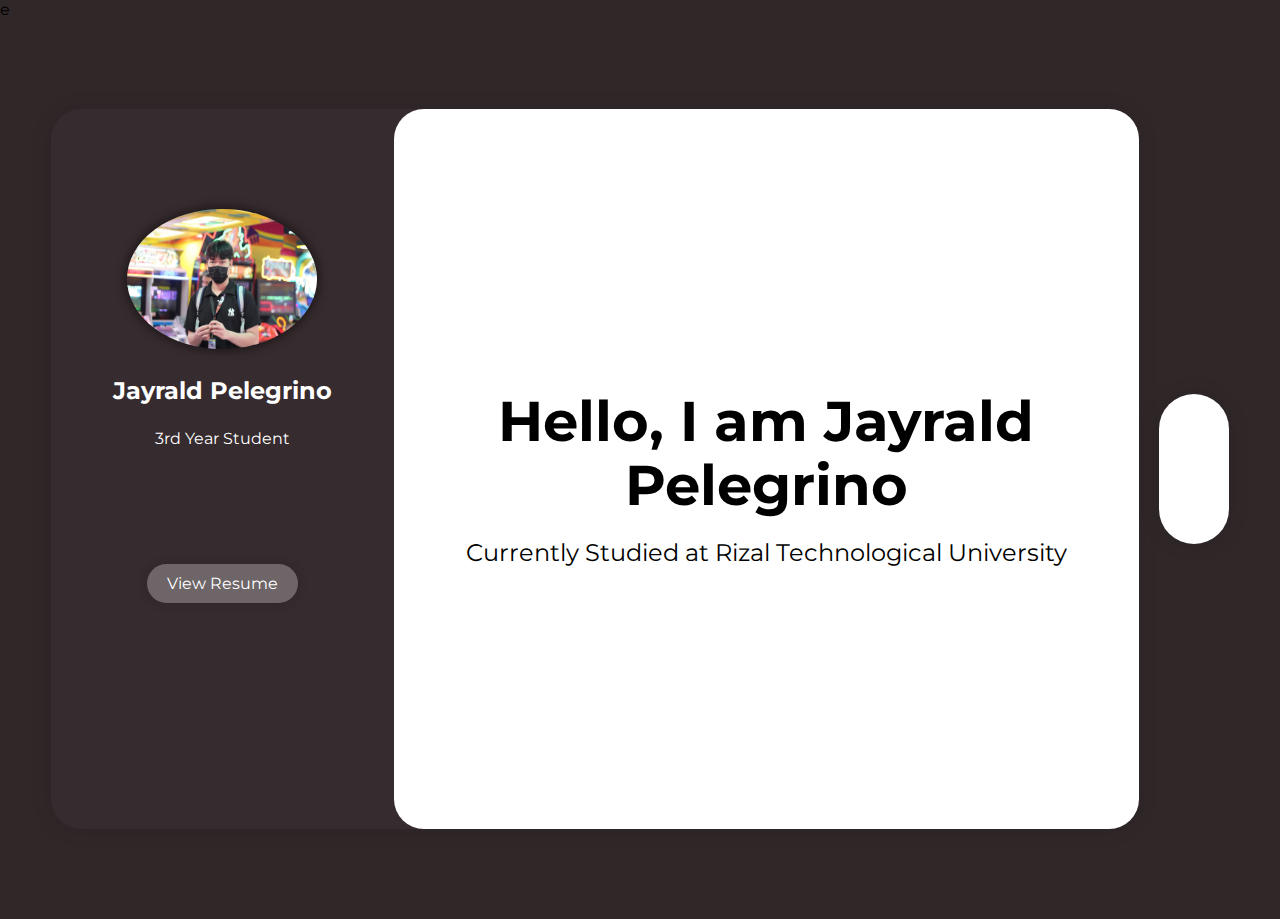
==== index.html @ 6363d448 "Update index.html" ====
<!doctype html>
<html lang="en">
<head>
    <!-- Required meta tags -->
    <meta charset="utf-8">
    <meta name="viewport" content="width=device-width, initial-scale=1">
    <!-- Font Awesome CDN  -->
    <link rel="stylesheet" href="https://cdnjs.cloudflare.com/ajax/libs/font-awesome/5.14.0/css/all.min.css"
        integrity="sha512-1PKOgIY59xJ8Co8+NE6FZ+LOAZKjy+KY8iq0G4B3CyeY6wYHN3yt9PW0XpSriVlkMXe40PTKnXrLnZ9+fkDaog=="
        crossorigin="anonymous" />
    <!-- CSS -->
    <link rel="stylesheet" href="style.css">
    <title>Jayrald L. Pelegrino</title>e</title>
</head>

<nav id="navbar" class="navbar"><a href="#"></a></nav>
<div class="container">
    <!--=============== NAVIGATION MENU ===============-->
    <div class="menu">
        <a href="#welcome-section" class="menu-icon fas fa-home"></a>
        <a href="#about" class="menu-icon fas fa-user"></a>
        <a href="#projects" class="menu-icon fas fa-code"></a>
        <!--<a href="#experience" class="menu-icon fas fa-briefcase"></a>-->
        <a href="#contact" class="menu-icon fas fa-envelope"></a>
    </div>
    <!--=============== MAIN "WINDOW" ===============-->
    <div class="portfolio">
        <!--=============== HEADER SECTION ===============-->
        <section class="header">
            <img class="header-img"
                src="img/pp-img.jpg" alt="" />
            <h1>Jayrald Pelegrino</h1>
            <h2>3rd Year Student</h2>
            <div class="socials">
                <a href="https://www.instagram.com/jayrald_p/" target="_blank" class="fab fa-instagram" id="profile-link"></a>
                <a href="https://github.com/raldish" target="_blank" class="fab fa-github"></a>
                <a href="https://www.facebook.com/raldddesuudes" target="_blank" class="fab fa-facebook"></a>
            </div>
            <a href="docs/Jayrald-Lato-Pelegrino-Cv-Resume.pdf" class="cta" download>View Resume

            </a>
        </section>
        <!--=============== CONTENT SECTION ===============-->
        <div class="content">
            <!--=============== HOME ===============-->
            <section class="content-card home" id="welcome-section">
                <h1>Hello, I am Jayrald Pelegrino</h1>
                <h2>Currently Studied at Rizal Technological University</h2>
            </section>
            <!--=============== ABOUT ME ===============-->
            <section class="content-card about" id="about">
                <h1>About me</h1>
                <div class="about-item about-me">
                    <p>
                        I am writing to express my strong interest in applying for an internship
                        or on-the-job training opportunity within your esteemed organization,
                        and pursuing a Bachelor of Science in Information Technology degree.
                    </p>
                    <p>
                        I am confident that my enthusiasm for the field, along with my knowledge 
                        and skills, will enable me to make a valuable contribution to your team. 
                        I would be grateful for the opportunity to learn from experienced 
                        professionals in the field and gain practical exposure to the latest 
                        technologies and trends.
                    </p>
                    <p>
                        Please find my resume attached for your review. I would appreciate the
                        chance to discuss my qualifications and how I can contribute to your 
                        organization in more detail. Thank you for considering my application, 
                        and I look forward to hearing from you soon.
                    </p>
                </div>
                <div class="col-2">
                    <div class="about-item skills">
                        <h1>Skills some of the basic</h1>
                        <span class="skill">HTML</span>
                        <span class="skill">CSS</span>
                        <span class="skill">Java</span>
                        <span class="skill">PHP</span>
                        <span class="skill">MYSQL</span>
                        <span class="skill">Photoshop</span>
                        <span class="skill">MsWord</span>
                        <span class="skill">67 WPM</span>
                    </div>
                    <div class="about-item languages">
                        <h1>Languages</h1>
                        <div class="language">
                            <p>Tagalog</p>
                            <span class="bar"><span class="filipino"></span></span>
                        </div>
                        <div class="language">
                            <p>English</p>
                            <span class="bar"><span class="english"></span></span>
                        </div>
                    </div>
                </div>
            </section>
            <!--=============== PROJECTS ===============-->
            <section class="content-card projects" id="projects">
                <h1>My School Work</h1>
                <div class="col-2 project-list">
                    <div class="project-tile">
                        <img src="myworks/hannah-webs.png" alt="" />
                        <div class="overlay">
                            <div class="project-description">
                                <h3>Project 1</h3>
                                <p>
                                    Midterm Website for hannah who loves making cakes.
                                </p>
                            </div>
                        </div>
                    </div>
                    <div class="project-tile">
                        <img src="myworks/e-com-webs.png" alt="" />
                        <div class="overlay">
                            <div class="project-description">
                                <h3>Project 2</h3>
                                <p>
                                    For my midterm period I made simple E-commerce website.
                                </p>
                            </div>
                        </div>
                    </div>
                    <div class="project-tile">
                        <img src="myworks/e-port-webs.png" alt="" />
                        <div class="overlay">
                            <div class="project-description">
                                <h3>Project 3</h3>
                                <p>
                                    Our last and final activity is making an e-portfolio website for lecture and laboratory.
                                </p>
                            </div>
                        </div>
                    </div>
                    <div class="project-tile">
                        <img src="myworks/groupings-php.png" alt="" />
                        <div class="overlay">
                            <div class="project-description">
                                <h3>Project 4</h3>
                                <p>
                                    This project is by group and we made this in php MYSQL Localhostadmin.
                                </p>
                            </div>
                        </div>
                    </div>
                    <div class="project-tile">
                        <img src="myworks/f-w-p-game.png" alt="" />
                        <div class="overlay">
                            <div class="project-description">
                                <h3>Project 5</h3>
                                <p>
                                    This common python game we made this by group for my last and final submission.
                                </p>
                            </div>
                        </div>
                    </div>
                    <div class="project-tile">
                        <img src="myworks/mem-game.png" alt="" />
                        <div class="overlay">
                            <div class="project-description">
                                <h3>Project 6</h3>
                                <p>
                                    This common python game also we made by group and as we need for final activity.
                                </p>
                            </div>
                        </div>
                    </div>
                </div>
                <a href="https://github.com/raldish">see more on my Github</a>
            </section>
            <!--=============== CONTACT ===============-->
            <section class="content-card contact" id="contact">
                <h1>Contact</h1>
                <form class="form" id="form" action="#">
                    <div class="input-box">
                        <input type="text" class="text-input" name="name" placeholder="Name" />
                    </div>
                    <div class="input-box">
                        <input type="email" class="text-input" name="email" id="email" placeholder="Email" />
                    </div>
                    <div class="input-box">
                        <input type="subject" class="text-input" name="subject" id="subject"
                            placeholder="Subject" />
                    </div>
                    <div class="input-box">
                        <textarea name="text" class="message" placeholder="Message..."></textarea>
                    </div>
                    <div class="input-box">
                        <input type="submit" class="submit-btn" id="submit" value="submit" />
                    </div>
                </form>
            </section>
        </div>
    </div>
</div>


</html>
---- style.css ----
/*=============== GOOGLE FONTS ===============*/
@import url("https://fonts.googleapis.com/css2?family=Montserrat:wght@100;200;300;400;500;600;700;800;900&display=swap");
/*=============== VARIABLES ===============*/
:root {
  --accent-color: #a8858f;
  --background-color: #302729;
  --background-color-2: #362b2e;
  --light-grey: rgb(194, 194, 194);
  --border-radius: 30px;
}
/*=============== SCROLLBAR ===============*/
::-webkit-scrollbar {
  width: 8px;
}
::-webkit-scrollbar-track {
  background: transparent;
}
::-webkit-scrollbar-thumb {
  background: transparent;
  border-radius: 10px;
}
.content:hover::-webkit-scrollbar-thumb {
  background: var(--light-grey);
}
/*=============== BASE ===============*/
* {
  padding: 0;
  margin: 0;
  font-family: "Montserrat", sans-serif;
}
html {
  font-size: 16px;
  font-family: "Montserrat", sans-serif;
  background-color: var(--background-color);
}
a {
  text-decoration: none;
  color: var(--accent-color);
}
p {
  line-height: 1.5rem;
  margin-bottom: 0.7rem;
}
h1 {
  line-height: 4rem;
}
h2 {
  line-height: 2rem;
  font-weight: normal;
}
.col-2 {
  display: grid;
  grid-template-columns: 1fr 1fr;
  gap: 20px;
  width: 100%;
}
.container {
  display: flex;
  align-items: center;
  justify-content: center;
  height: 100vh;
}
/*=============== MENU ===============*/
.menu {
  display: flex;
  flex-direction: column;
  align-items: center;
  justify-content: center;
  order: 2;
  background: #fff;
  width: 70px;
  margin-left: 20px;
  border-radius: 35px;
  padding: 15px 0;
  box-shadow: 0px 0px 20px 1px rgba(0, 0, 0, 0.1);
}
.menu-icon {
  font-size: 2rem;
  color: var(--light-grey);
  margin: 15px;
}
.menu-icon:hover {
  color: var(--accent-color);
}
/*=============== PORTFOLIO CONTAINER ===============*/
.portfolio {
  display: flex;
  background: var(--background-color-2);
  height: 80vh;
  width: 85vw;
  max-width: 1200px;
  border-radius: var(--border-radius);
  box-shadow: 0px 0px 20px 1px rgba(0, 0, 0, 0.1);
}
/*=============== HEADER ===============*/
.header {
  display: flex;
  flex-direction: column;
  align-items: center;
  width: 500px;
  height: 100%;
  border-radius: var(--border-radius);
  color: white;
  overflow: auto;
}
.header-img {
  width: 190px;
  height: 140px;
  border-radius: 50%;
  margin: 10px;
  margin-top: 100px;
  box-shadow: 0px 0px 10px 2px rgba(0, 0, 0, 0.5);
}
.header h1 {
  font-size: 1.5rem;
}
.header h2 {
  font-size: 1rem;
}
.socials {
  margin: 20px;
}
.socials a {
  color: white;
  margin: 0 10px;
  transition: 0.2s linear;
  transition-property: background-color, color;
}
.socials a:hover {
  color: var(--accent-color);
  transition: 0.2s linear;
  transition-property: background-color, color;
}
.header .cta {
  color: #fff;
  background-color: rgba(255, 255, 255, 0.274);
  padding: 10px 20px;
  margin: 50px 0;
  border-radius: 30px;
  transition: 0.2s linear;
  transition-property: background-color, color;
  box-shadow: 0px 0px 10px 2px rgba(0, 0, 0, 0.1);
}
.header .cta:hover {
  color: var(--accent-color);
  background-color: #fff;
  transition: 0.2s linear;
  transition-property: background-color, color;
}
/*=============== CONTENT ===============*/
.content {
  border-radius: var(--border-radius);
  background: white;
  width: 100%;
  height: 100%;
  overflow: auto;
  scroll-behavior: smooth;
}
.content-card {
  display: flex;
  flex-direction: column;
  align-items: center;
  justify-content: center;
  min-height: 100%;
  margin: 0 50px;
}
/*=============== HOME SECTION ===============*/
.home h1 {
  font-size: 3.5rem;
  font-weight: bolder;
  text-align: center;
  margin: 20px;
}
/*=============== ABOUT SECTION ===============*/
.about {
  display: flex;
  flex-direction: column;
}
.about-item {
  width: 100%;
  margin: 0.5rem 0;
}
.language {
  margin-bottom: 15px;
}
.language p {
  margin: 0;
}
.bar {
  background: rgba(0, 0, 0, 0.1);
  display: block;
  height: 8px;
  border-radius: 10px;
  overflow: hidden;
}
.bar span {
  height: 8px;
  float: left;
  background: var(--accent-color);
}
.filipino {
  width: 100%;
}
.english {
  width: 50%;
}

.skill {
  background-color: var(--accent-color);
  color: #fff;
  line-height: 35px;
  padding: 5px 10px;
  border-radius: 15px;
}
/*=============== PROJECTS SECTION ===============*/
.project-list {
  margin: 20px 0;
}
.project-tile {
  position: relative;
  display: flex;
  flex-direction: column;
  justify-content: end;
  background: var(--light-grey);
  color: transparent;
  width: 100%;
  height: 300px;
  margin: auto;
  overflow: hidden;
  box-shadow: 0px 0px 10px 1px rgba(0, 0, 0, 0.1);
}
.project-tile img {
  position: absolute;
  width: 100%;
  height: 100%;
  object-fit: cover;
  z-index: 1;
  filter: contrast(70%) brightness(110%) grayscale(20%);
}
.overlay {
  background: #a8858fe0;
  display: flex;
  flex-direction: column;
  justify-content: end;
  width: 0%;
  height: 100%;
  color: white;
  z-index: 2;
  transition: 0.5s ease;
}
.project-description {
  line-height: normal;
  max-width: 200px;
  margin: 20px;
  position: absolute;
  left: -250px;
  transition: 0.5s ease;
}
.project-tile:hover .overlay {
  width: 100%;
  cursor: pointer;
  transition: 0.5s ease;
}
.project-tile:hover .project-description {
  left: 0;
  cursor: pointer;
  transition: 0.5s ease;
}

/*=============== FORM ===============*/
form {
  width: 100%;
  max-width: 600px;
}
.input-box {
  display: flex;
  align-items: center;
}
.input-box input,
textarea {
  width: 100%;
  margin: 1rem;
  color: var(--accent-color);
  font-size: 1rem;
  padding-left: 0.3rem;
}
.input-box input::placeholder,
textarea::placeholder {
  color: var(--accent-color);
  font-size: 1rem;
  padding-left: 0.3rem;
}
.input-box textarea::placeholder {
  padding-top: 0.3rem;
}
.input-box input:focus,
textarea:focus {
  box-shadow: 0px 0px 10px 1px rgba(0, 0, 0, 0.1);
  outline: none;
}
.text-input {
  height: 2rem;
  background-color: transparent;
  border: none;
  border-bottom: solid 2px var(--accent-color);
}
textarea {
  height: 4rem;
  border: none;
  border-bottom: solid 2px var(--accent-color);
}
.submit-btn {
  color: var(--accent-color);
  background-color: #fff;
  padding: 10px 20px;
  margin: 50px 0;
  border-radius: 30px;
  border: none;
  transition: 0.2s linear;
  transition-property: background-color, color;
  box-shadow: 0px 0px 10px 2px rgba(0, 0, 0, 0.1);
}
.submit-btn:hover {
  color: #fff;
  background-color: var(--accent-color);
  transition: 0.2s linear;
  transition-property: background-color, color;
  cursor: pointer;
}
/*=============== MEDIA QUERY ===============*/
@media screen and (max-width: 1200px) {
  html {
    scroll-behavior: smooth;
  }
  .container {
    height: auto;
    flex-direction: column;
  }
  .portfolio {
    flex-direction: column;
    height: 100%;
    margin: 30px 0 100px;
  }
  .content {
    padding-bottom: 100px;
  }
  .header {
    width: 100%;
    height: 100%;
  }
  .content-card {
    padding: 100px 0 0;
  }
  .menu {
    flex-direction: row;
    position: fixed;
    bottom: 15px;
    z-index: 1000;
    width: auto;
    height: fit-content;
    border-radius: 50px;
    margin: 0;
  }
  .menu-icon {
    font-size: 2rem;
    margin: 0 15px;
  }
  .home h1 {
    font-size: 3rem;
  }
  ::-webkit-scrollbar {
    width: 8px;
  }
  ::-webkit-scrollbar-track {
    background: var(--background-color);
  }
  ::-webkit-scrollbar-thumb {
    background: #fff;
    border-radius: 10px;
  }
}
@media screen and (max-width: 750px) {
  .col-2 {
    grid-template-columns: 1fr;
  }
  .menu-icon {
    font-size: 1.5rem;
  }
  ::-webkit-scrollbar {
    display: none;
  }
@media screen and (max-width: 400px) {
  .content-card {
    margin: 0 30px;
  }
  .home h1 {
    font-size: 2rem;
    line-height: 2.5rem;
  }
}

#navbar {
  position: fixed;
  margin: 0;
  padding: 0;
  width: 0;
  height: 0;
}
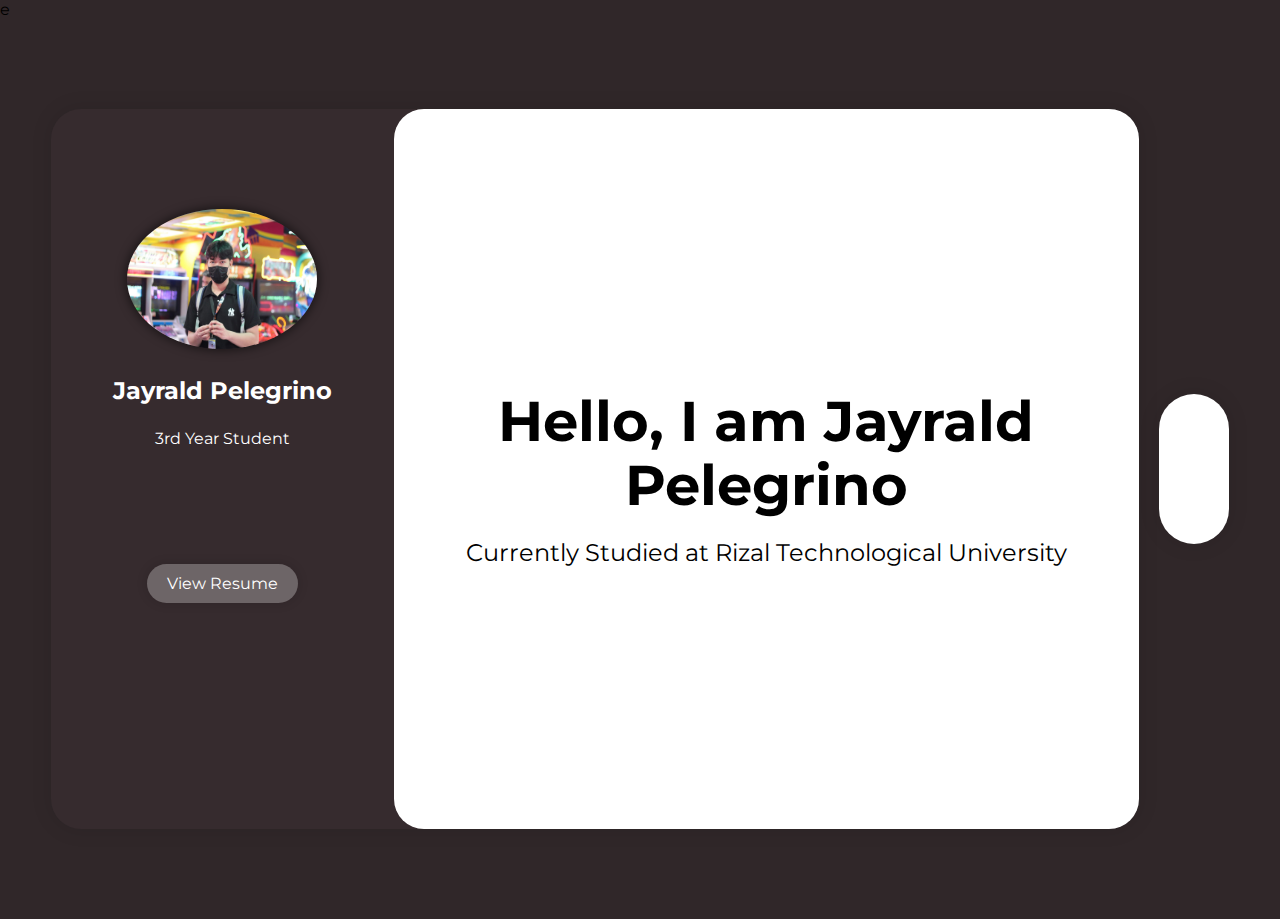
==== commit b2115ec2: "Adding" ====
--- a/index.html
+++ b/index.html
@@ -186,7 +186,10 @@
                         <textarea name="text" class="message" placeholder="Message..."></textarea>
                     </div>
                     <div class="input-box">
-                        <input type="submit" class="submit-btn" id="submit" value="submit" />
+                        <input type="submit" class="submit-btn" id="submit" value="Submit" />
+                    </div>
+                    <div class="continue">
+                        <h1><strong>To Be Continued....</strong></h1>
                     </div>
                 </form>
             </section>
--- a/style.css
+++ b/style.css
@@ -406,3 +406,8 @@
   width: 0;
   height: 0;
 }
+
+.continue {
+  display: flex;
+  align-items: center;
+}
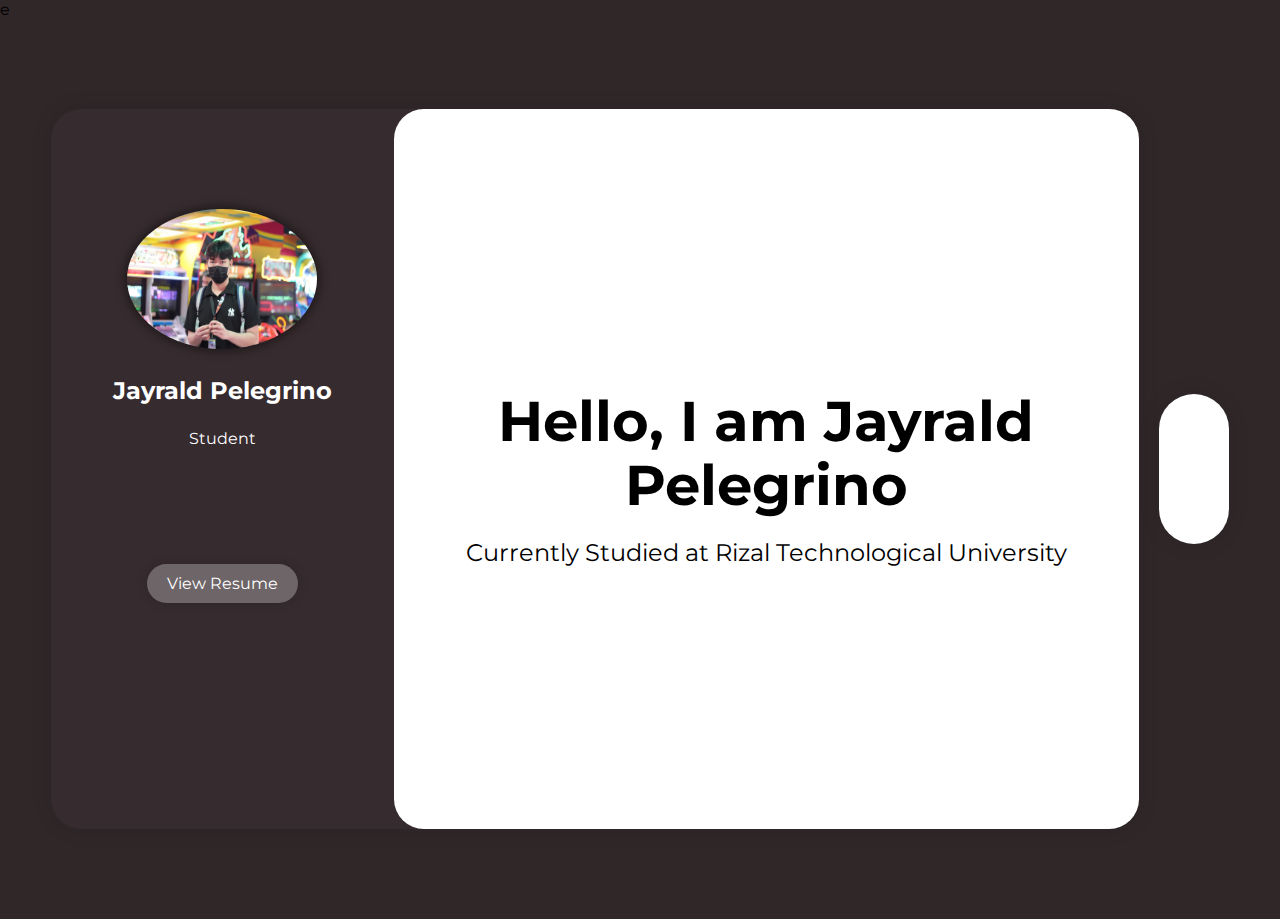
==== commit 09423d62: "Update index.html" ====
--- a/index.html
+++ b/index.html
@@ -30,7 +30,7 @@
             <img class="header-img"
                 src="img/pp-img.jpg" alt="" />
             <h1>Jayrald Pelegrino</h1>
-            <h2>3rd Year Student</h2>
+            <h2>Student</h2>
             <div class="socials">
                 <a href="https://www.instagram.com/jayrald_p/" target="_blank" class="fab fa-instagram" id="profile-link"></a>
                 <a href="https://github.com/raldish" target="_blank" class="fab fa-github"></a>
